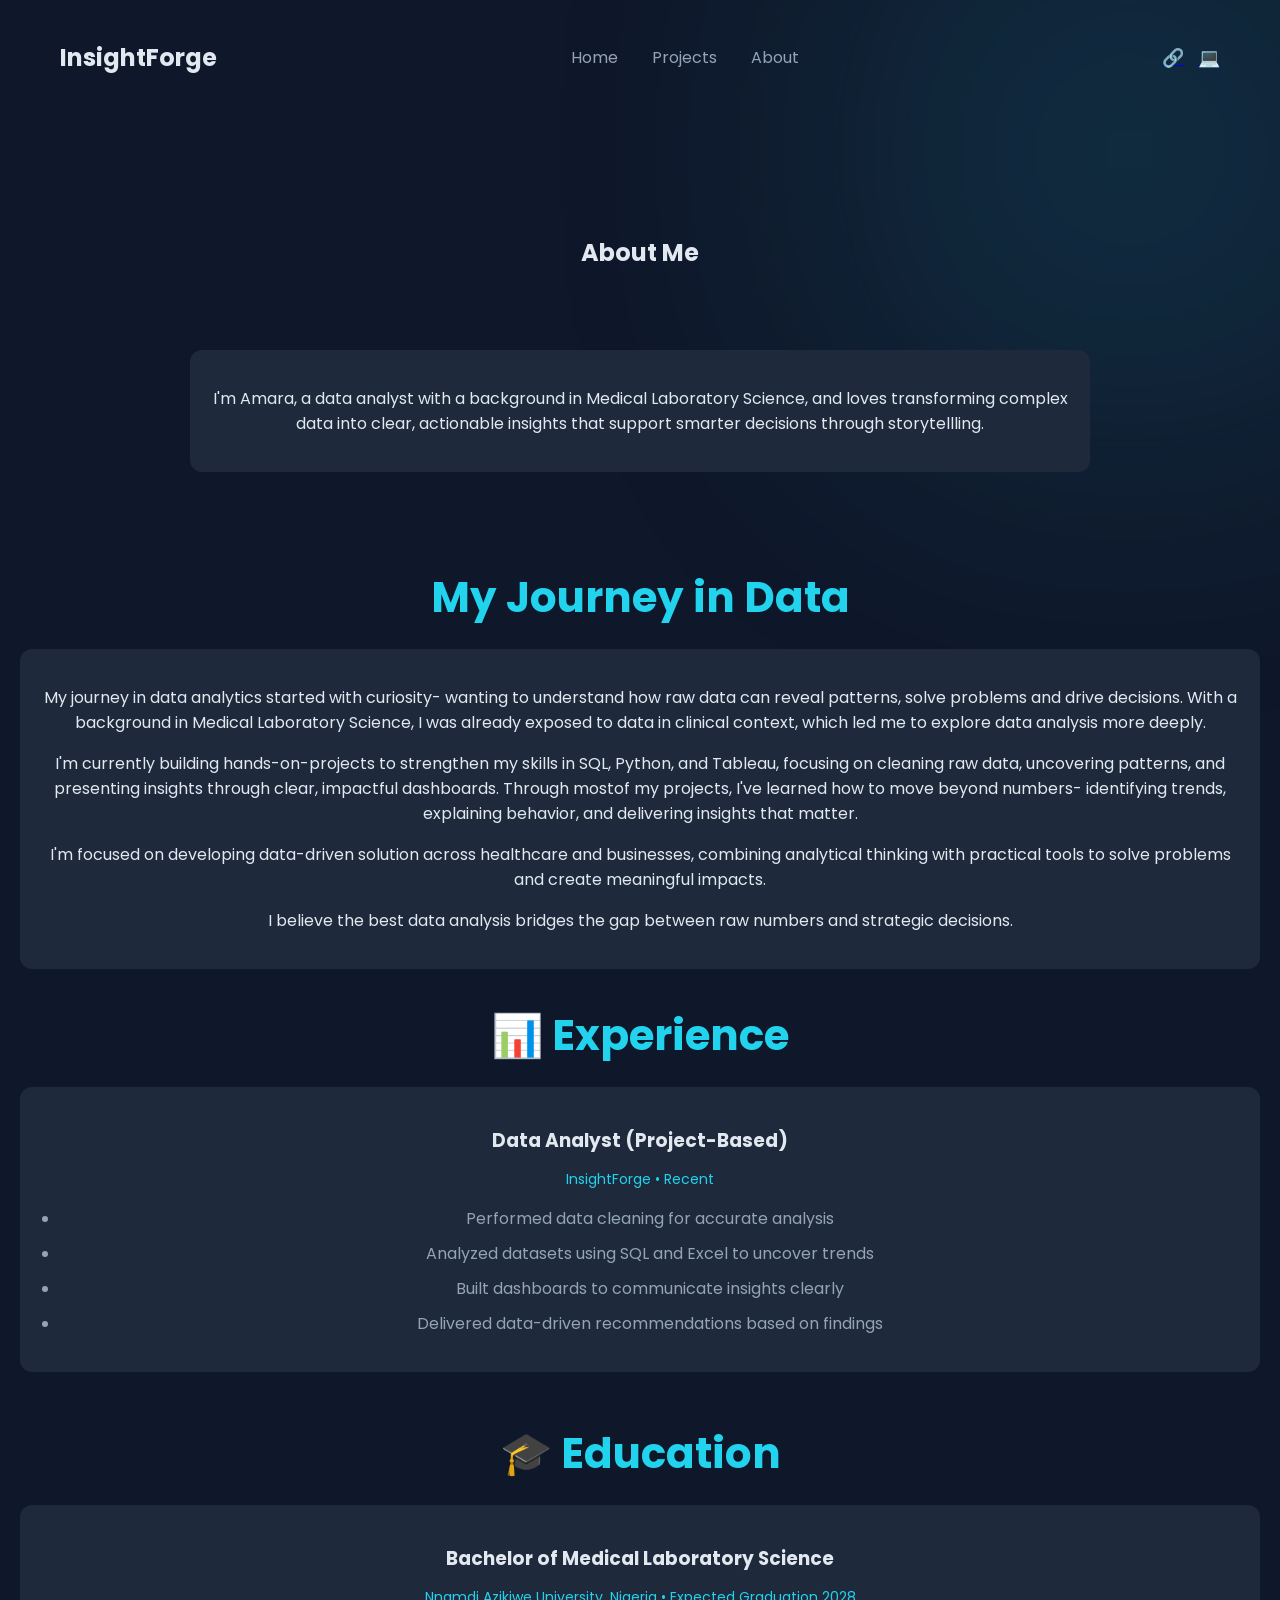
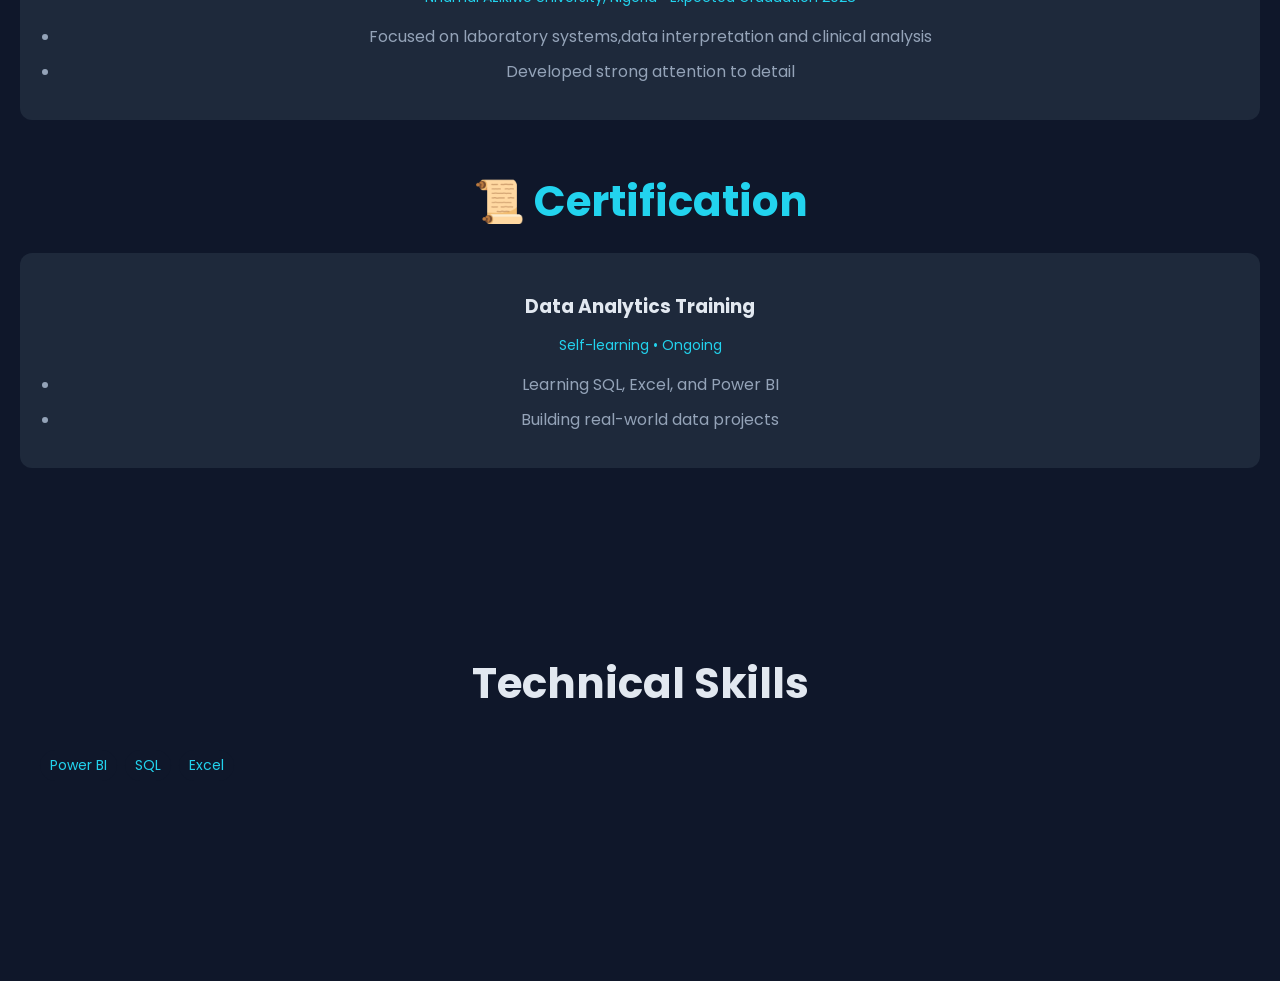
==== about.html @ 2b44e6c0 "Add files via upload" ====
<!DOCTYPE html>
<html>
<head>
<title>About</title>

<link rel="stylesheet" href="style.css">
<link href="https://fonts.googleapis.com/css2?family=Poppins&display=swap" rel="stylesheet">
</head>

<body>
<div class="bg-glow"></div>

<nav class="navbar">
  <h1>InsightForge</h1>

  <div class="nav-links">
    <a href="index.html">Home</a>
    <a href="projects.html">Projects</a>
    <a href="about.html">About</a>
  </div>

  <div class="socials">
    <a href="#">🔗</a>
    <a href="#">💻</a>
  </div>
</nav>

<section class="hero">
  <h1>About Me</h1>

<div class="about-container">

  <div class="experience-item">
  <p>I'm Amara, a data analyst with a background in Medical Laboratory Science, and loves transforming complex data into clear, actionable insights that support smarter decisions through storytellling.</p>
</div>
</div>

<div class="about-section">
    <h2>My Journey in Data</h2>
  <div class="experience-item">
    <p>My journey in data analytics started with curiosity- wanting to understand how raw data can reveal patterns, solve problems and drive decisions. With a background in Medical Laboratory Science, I was already exposed to data in clinical context, which led me to explore data analysis more deeply.</p>
  <p>I'm currently building hands-on-projects to strengthen my skills in SQL, Python, and Tableau, focusing on cleaning raw data, uncovering patterns, and presenting insights through clear, impactful dashboards. Through mostof my projects, I've learned how to move beyond numbers- identifying trends, explaining behavior, and delivering insights that matter.</p>
  <p>I'm focused on developing data-driven solution across healthcare and businesses, combining analytical thinking with practical tools to solve problems and create meaningful impacts.</p>
<p>I believe the best data analysis bridges the gap between raw numbers and strategic decisions.</p>
</div>

  <!-- EXPERIENCE -->
  <div class="about-section">
    <h2>📊 Experience</h2>

    <div class="experience-item">
      <h3>Data Analyst (Project-Based)</h3>
      <p class="meta">InsightForge • Recent</p>

      <ul>
        <li>Performed data cleaning for accurate analysis</li>
        <li>Analyzed datasets using SQL and Excel to uncover trends</li>
        <li>Built dashboards to communicate insights clearly</li>
        <li>Delivered data-driven recommendations based on findings</li>
      </ul>
    </div>
  </div>

  <!-- EDUCATION -->
  <div class="about-section">
    <h2>🎓 Education</h2>

    <div class="experience-item">
      <h3>Bachelor of Medical Laboratory Science</h3>
      <p class="meta">Nnamdi Azikiwe University, Nigeria • Expected Graduation 2028</p>

      <ul>
        <li>Focused on laboratory systems,data interpretation and clinical analysis</li>
        <li>Developed strong attention to detail</li>
      </ul>
    </div>
  </div>

  <!-- CERTIFICATION -->
  <div class="about-section">
    <h2>📜 Certification</h2>

    <div class="experience-item">
      <h3>Data Analytics Training</h3>
      <p class="meta">Self-learning • Ongoing</p>

      <ul>
        <li>Learning SQL, Excel, and Power BI</li>
        <li>Building real-world data projects</li>
      </ul>
    </div>
  </div>

</div>

  <section class="hero">
  <h2>Technical Skills</h2>

       <div class="tags">
          <span class="tag">Power BI</span>
          <span class="tag">SQL</span>
          <span class="tag">Excel</span>
        </div>

</div>

</body>
</html>
---- style.css ----
body {
  margin: 0;
  font-family: 'Poppins', sans-serif;
  background: #0F172A;
  color: #E2E8F0;
}

/* NAV */
.navbar {
  display: flex;
  justify-content: space-between;
  align-items: center;
  padding: 20px 60px;
}

.nav-links a {
  position: relative;
  margin: 0 15px;
  color: #94A3B8;
  text-decoration: none;
}

.nav-links a::after {
  content: "";
  position: absolute;
  width: 0%;
  height: 2px;
  background: #22D3EE;
  left: 0;
  bottom: -5px;
  transition: 0.3s;
}

.nav-links a:hover::after {
  width: 100%;
}

.socials a {
  margin-left: 10px;
  font-size: 18px;
}

/* HERO */
.hero {
  text-align: center;
  padding: 100px 20px;
}

.highlight {
  color: #22D3EE;
}

/* BUTTON (FIXED ISSUE HERE) */
.btn {
  display: inline-block;
  margin-top: 20px;
  padding: 12px 25px;
  background: linear-gradient(90deg, #22D3EE, #67E8F9);
  color: #0F172A;
  border-radius: 8px;
  text-decoration: none;
  font-weight: bold;
  transition: 0.3s;
}

.btn:hover {
  transform: translateY(-3px);
  box-shadow: 0 10px 20px rgba(34, 211, 238, 0.3);
}

/* SECTION (FIXES CORE EXPERTISE ISSUE) */
.section {
  padding: 80px 20px;
  text-align: center;
}

/* CARDS */
.cards {
  display: flex;
  justify-content: center;
  flex-wrap: wrap;
  gap: 20px;
}

.card {
  background: #1E293B;
  padding: 20px;
  border-radius: 10px;
  width: 250px;
}

.card, .project {
  transition: 0.3s;
}

.card:hover, .project:hover {
  transform: translateY(-8px);
  box-shadow: 0 10px 25px rgba(0,0,0,0.3);
}

/* PROJECT CARDS */
.container {
  display: grid;
  grid-template-columns: repeat(auto-fit, minmax(250px, 1fr));
  padding: 60px 20px;
  gap: 20px;
}

.project-card {
  background: #1E293B;
  padding: 20px;
  border-radius: 10px;
  cursor: pointer;
}

/* CTA */
.cta {
  background: linear-gradient(145deg, #1E293B, #0F172A);
  padding: 60px 20px;
  margin: 50px;
  border-radius: 12px;
  text-align: center;
  border: 1px solid rgba(255,255,255,0.05);
}

.cta p {
  color: #94A3B8;
}

/* ABOUT */
.block {
  background: #1E293B;
  padding: 20px;
  margin-bottom: 20px;
  border-radius: 10px;
}

.skills {
  display: flex;
  gap: 10px;
  flex-wrap: wrap;
}

.skill {
  background: #1E293B;
  padding: 10px;
  border-radius: 20px;
}

img {
  width: 100%;
  max-width: 700px;
  height: auto;
  display: block;
  margin: 30px auto;
  border-radius: 12px;
  box-shadow: 0 10px 30px rgba(0,0,0,0.4);
}

/* TAGS */
.tags {
  display: flex;
  flex-wrap: wrap;
  gap: 8px;
}

.tag {
  background: #0F172A;
  padding: 5px 10px;
  border-radius: 20px;
  font-size: 14px;
  color: #22D3EE;
}

.about-container {
  max-width: 900px;
  margin: auto;
  padding: 60px 20px;
}

.about-section {
  margin-bottom: 50px;
}

.about-section h2 {
  color: #22D3EE;
  margin-bottom: 20px;
}

/* CARD STYLE */
.experience-item {
  background: #1E293B;
  padding: 20px;
  border-radius: 12px;
  position: relative;
}

/* TITLE */
.experience-item h3 {
  margin-bottom: 5px;
}

/* META TEXT */
.meta {
  color: #22D3EE;
  font-size: 14px;
  margin-bottom: 15px;
}

/* LIST */
.experience-item ul {
  padding-left: 20px;
}

.experience-item li {
  margin-bottom: 10px;
  color: #94A3B8;
}


.bg-glow {
  position: fixed;
  width: 500px;
  height: 500px;
  background: #22D3EE;
  filter: blur(150px);
  opacity: 0.15;
  top: -100px;
  right: -100px;
  z-index: -1;
}

.hero h2 {
  font-size: 42px;
  animation: fadeIn 1.2s ease-in-out;
}

@keyframes fadeIn {
  from {
    opacity: 0;
    transform: translateY(20px);
  }
  to {
    opacity: 1;
    transform: translateY(0);
  }
}
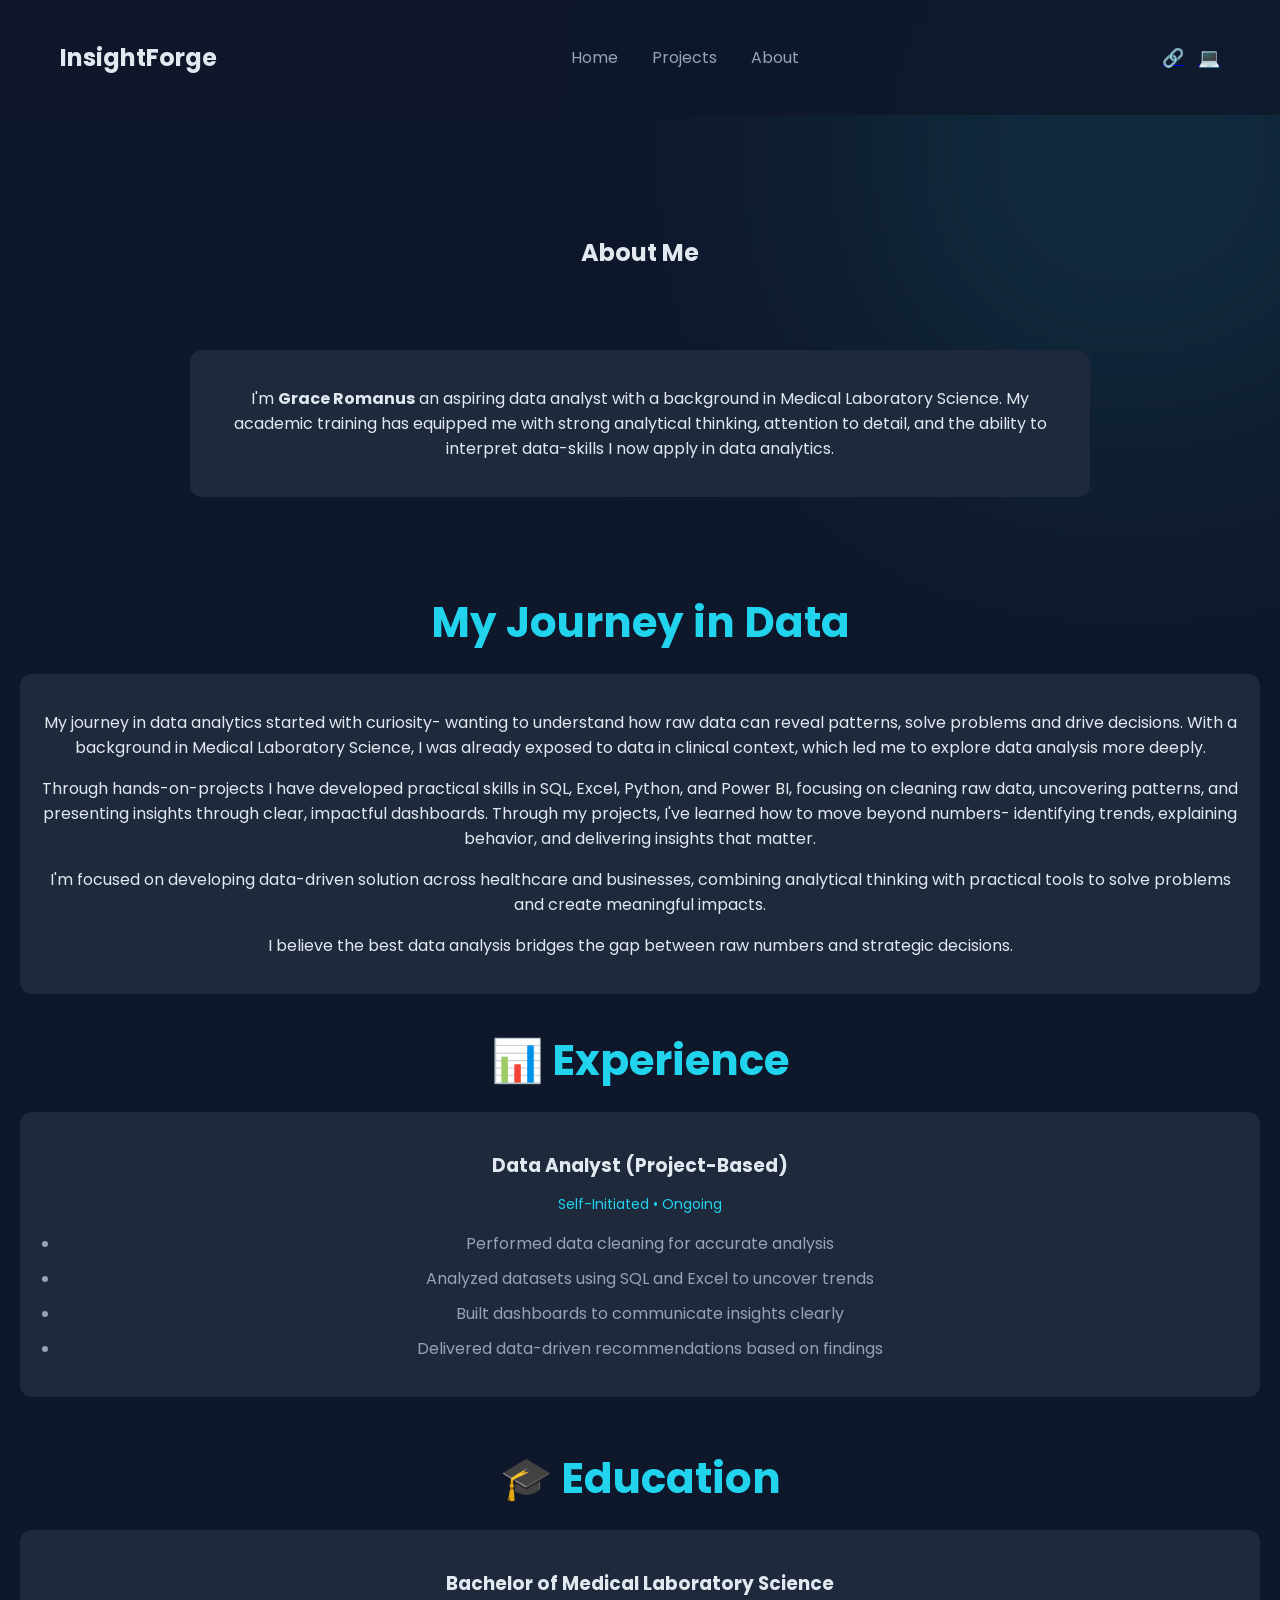
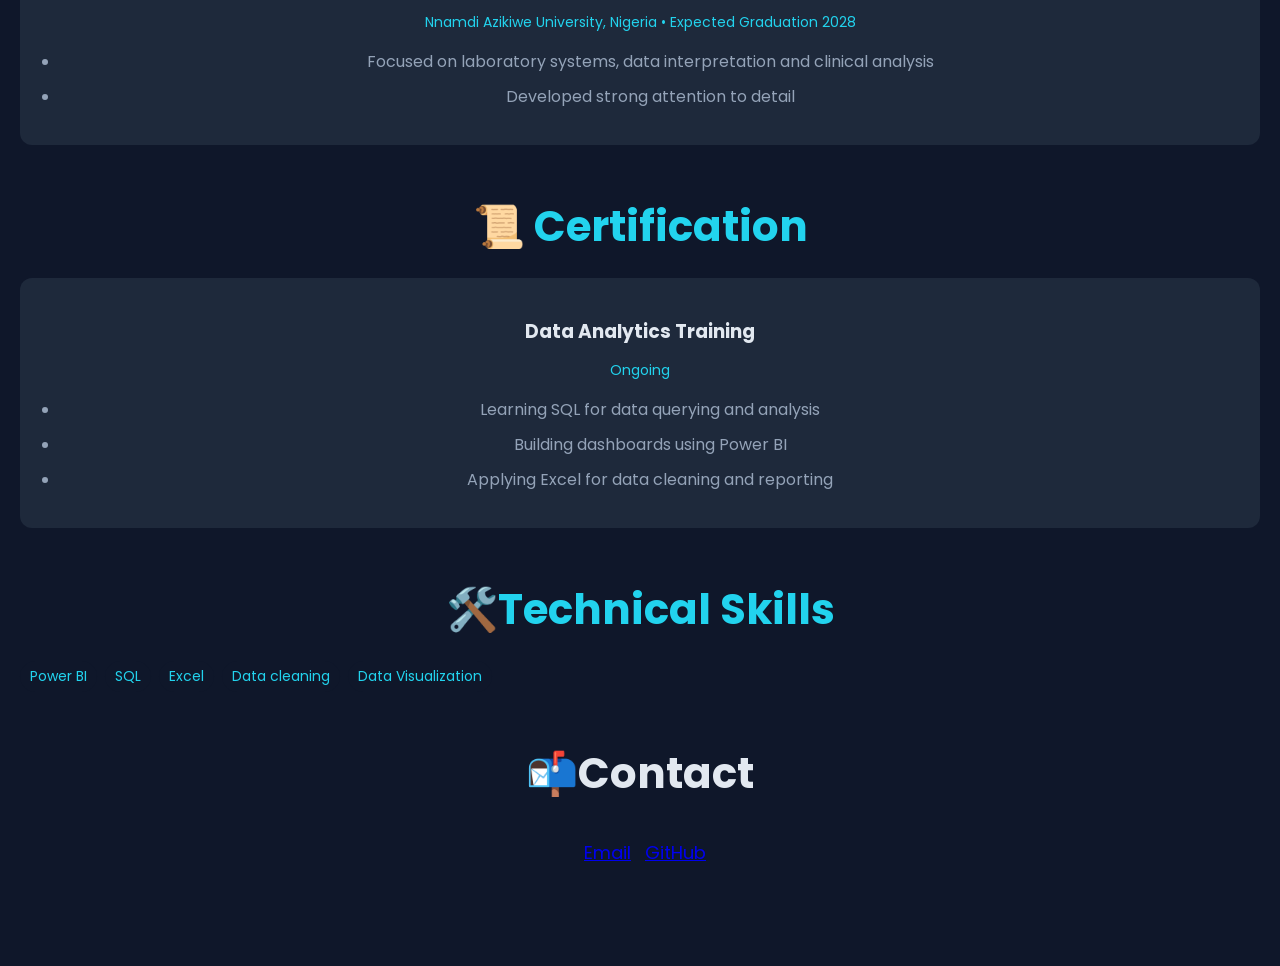
==== commit 02952d04: "Update about.html" ====
--- a/about.html
+++ b/about.html
@@ -31,7 +31,8 @@
 <div class="about-container">
 
   <div class="experience-item">
-  <p>I'm Amara, a data analyst with a background in Medical Laboratory Science, and loves transforming complex data into clear, actionable insights that support smarter decisions through storytellling.</p>
+  <p>I'm <strong>Grace Romanus</strong> an aspiring data analyst with a background in Medical Laboratory Science. 
+    My academic training has equipped me with strong analytical thinking, attention to detail, and the ability to interpret data-skills I now apply in data analytics.</p>
 </div>
 </div>
 
@@ -39,7 +40,7 @@
     <h2>My Journey in Data</h2>
   <div class="experience-item">
     <p>My journey in data analytics started with curiosity- wanting to understand how raw data can reveal patterns, solve problems and drive decisions. With a background in Medical Laboratory Science, I was already exposed to data in clinical context, which led me to explore data analysis more deeply.</p>
-  <p>I'm currently building hands-on-projects to strengthen my skills in SQL, Python, and Tableau, focusing on cleaning raw data, uncovering patterns, and presenting insights through clear, impactful dashboards. Through mostof my projects, I've learned how to move beyond numbers- identifying trends, explaining behavior, and delivering insights that matter.</p>
+  <p>Through hands-on-projects I have developed practical skills in SQL, Excel, Python, and Power BI, focusing on cleaning raw data, uncovering patterns, and presenting insights through clear, impactful dashboards. Through my projects, I've learned how to move beyond numbers- identifying trends, explaining behavior, and delivering insights that matter.</p>
   <p>I'm focused on developing data-driven solution across healthcare and businesses, combining analytical thinking with practical tools to solve problems and create meaningful impacts.</p>
 <p>I believe the best data analysis bridges the gap between raw numbers and strategic decisions.</p>
 </div>
@@ -50,7 +51,7 @@
 
     <div class="experience-item">
       <h3>Data Analyst (Project-Based)</h3>
-      <p class="meta">InsightForge • Recent</p>
+      <p class="meta">Self-Initiated • Ongoing</p>
 
       <ul>
         <li>Performed data cleaning for accurate analysis</li>
@@ -70,7 +71,7 @@
       <p class="meta">Nnamdi Azikiwe University, Nigeria • Expected Graduation 2028</p>
 
       <ul>
-        <li>Focused on laboratory systems,data interpretation and clinical analysis</li>
+        <li>Focused on laboratory systems, data interpretation and clinical analysis</li>
         <li>Developed strong attention to detail</li>
       </ul>
     </div>
@@ -82,27 +83,35 @@
 
     <div class="experience-item">
       <h3>Data Analytics Training</h3>
-      <p class="meta">Self-learning • Ongoing</p>
+      <p class="meta">Ongoing</p>
 
       <ul>
-        <li>Learning SQL, Excel, and Power BI</li>
-        <li>Building real-world data projects</li>
+        <li>Learning SQL for data querying and analysis</li>
+        <li>Building dashboards using Power BI</li>
+        <li>Applying Excel for data cleaning and reporting</li>
       </ul>
     </div>
   </div>
 
 </div>
 
-  <section class="hero">
-  <h2>Technical Skills</h2>
+  <div class="about-section">
+  <h2>🛠️Technical Skills</h2>
 
        <div class="tags">
           <span class="tag">Power BI</span>
           <span class="tag">SQL</span>
           <span class="tag">Excel</span>
+         <span class="tag">Data cleaning</span>
+         <span class="tag">Data Visualization</span>
         </div>
 
 </div>
 
+  <div class="socials">
+    <h2>📬Contact</h2>
+     <a href="graceromanus44@gmail.com">Email</a>
+    <a href="https://github.com/romanusamarachi21-svg">GitHub</a>
+  </div>
 </body>
-</html>+</html>
--- a/style.css
+++ b/style.css
@@ -244,4 +244,18 @@
     opacity: 1;
     transform: translateY(0);
   }
-}+}
+
+.project-card, .card, .block {
+  box-shadow: 0 8px 25px rgba(0,0,0,0.3);
+}
+
+.btn:hover {
+  transform: translateY(-3px);
+  box-shadow: 0 10px 20px rgba(34,211,238,0.3);
+}
+
+.navbar {
+  background: rgba(15, 23, 42, 0.8);
+  backdrop-filter: blur(10px);
+}
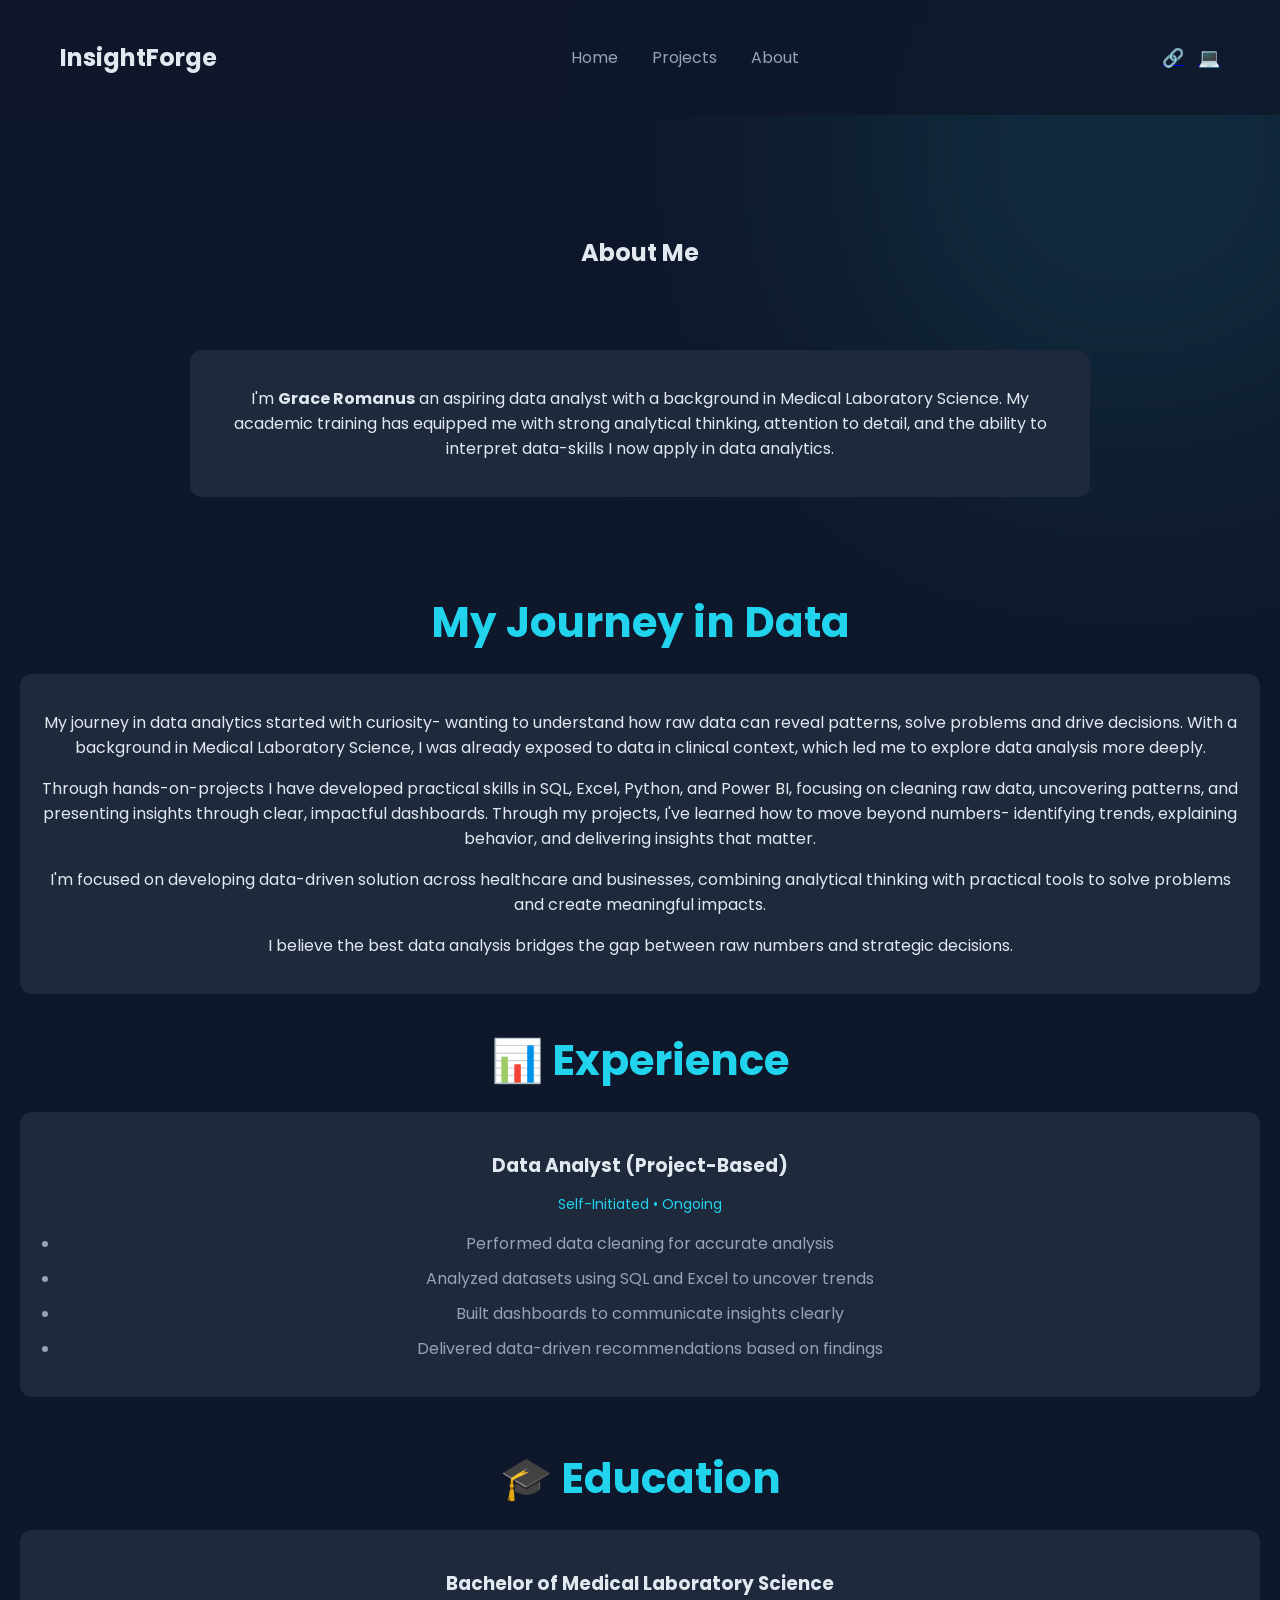
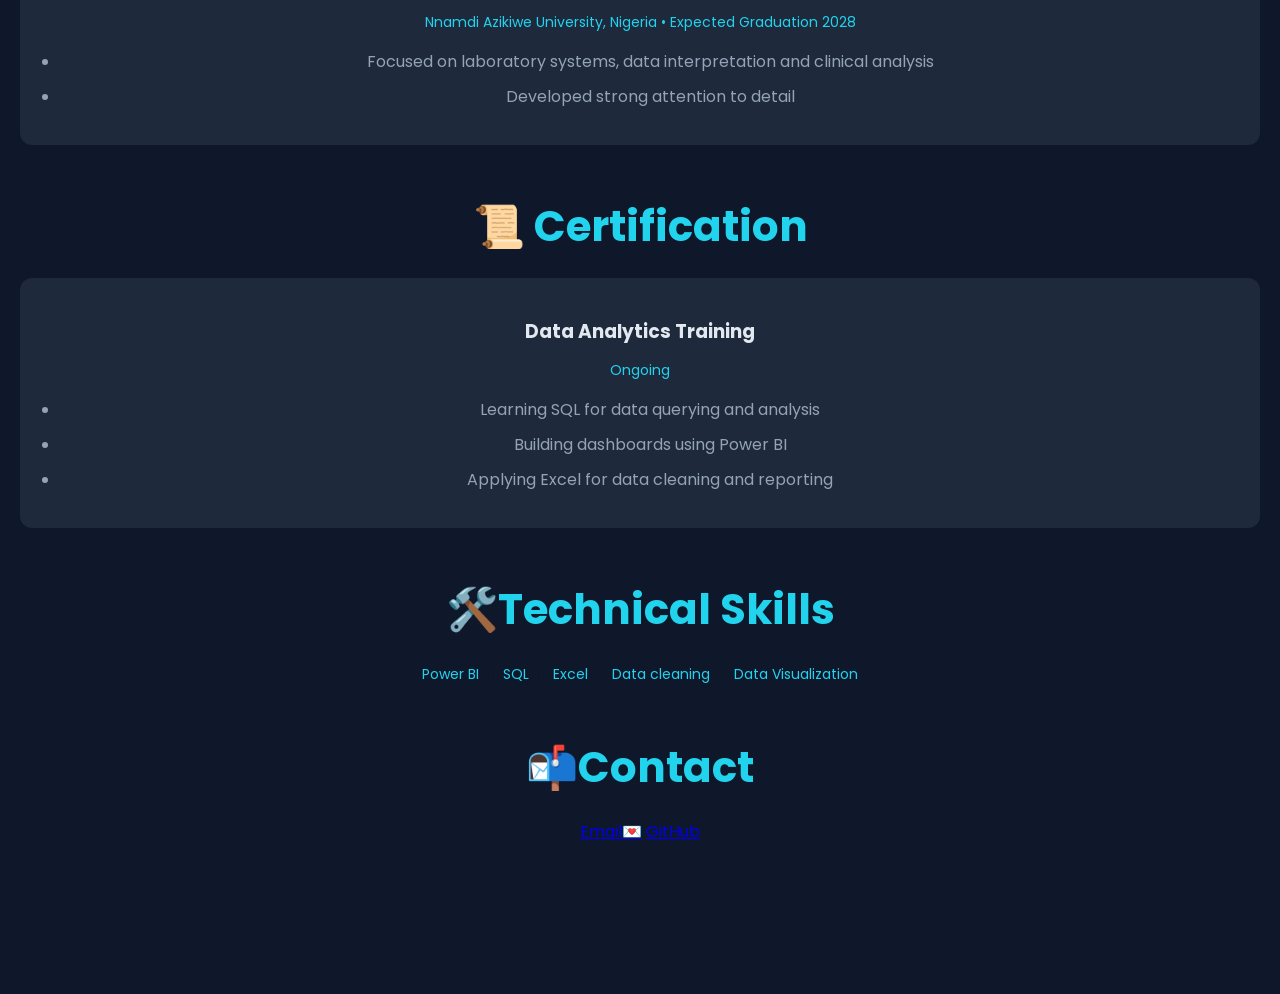
==== commit 20e331dc: "Fix HTML encoding issues in about.html" ====
--- a/about.html
+++ b/about.html
@@ -97,7 +97,7 @@
 
   <div class="about-section">
   <h2>🛠️Technical Skills</h2>
-
+<div class="experience-item>
        <div class="tags">
           <span class="tag">Power BI</span>
           <span class="tag">SQL</span>
@@ -108,9 +108,9 @@
 
 </div>
 
-  <div class="socials">
+  <div class="about-section">
     <h2>📬Contact</h2>
-     <a href="graceromanus44@gmail.com">Email</a>
+     <a href="graceromanus44@gmail.com">Email💌</a>
     <a href="https://github.com/romanusamarachi21-svg">GitHub</a>
   </div>
 </body>
